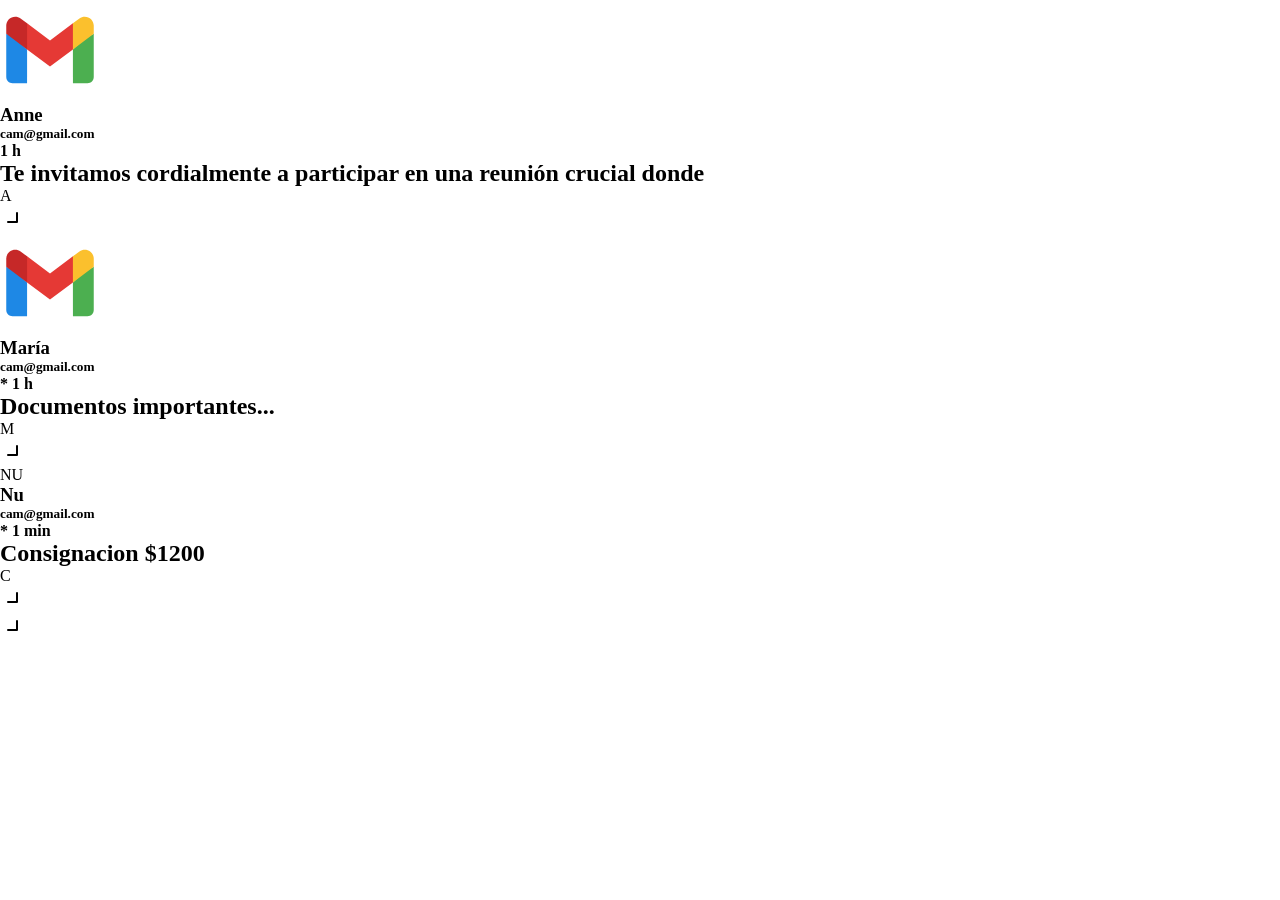
==== index.html @ 732ffcc9 "actualizacion" ====
<!DOCTYPE html>
<html lang="en">

<head>
    <meta charset="UTF-8">
    <meta name="viewport" content="width=device-width, initial-scale=1.0">
    <title>Document</title>
    <link rel="stylesheet" href="/Notificacion/css/index.css">
</head>

<body>

    <main>
        <section class="slaider">
            <section class="contenedor">
                <div class="logo">
                    <svg class="gmai" xmlns="http://www.w3.org/2000/svg" x="0px" y="0px" width="100" height="100"
                        viewBox="0 0 48 48">
                        <path fill="#4caf50" d="M45,16.2l-5,2.75l-5,4.75L35,40h7c1.657,0,3-1.343,3-3V16.2z"></path>
                        <path fill="#1e88e5" d="M3,16.2l3.614,1.71L13,23.7V40H6c-1.657,0-3-1.343-3-3V16.2z"></path>
                        <polygon fill="#e53935" points="35,11.2 24,19.45 13,11.2 12,17 13,23.7 24,31.95 35,23.7 36,17">
                        </polygon>
                        <path fill="#c62828"
                            d="M3,12.298V16.2l10,7.5V11.2L9.876,8.859C9.132,8.301,8.228,8,7.298,8h0C4.924,8,3,9.924,3,12.298z">
                        </path>
                        <path fill="#fbc02d"
                            d="M45,12.298V16.2l-10,7.5V11.2l3.124-2.341C38.868,8.301,39.772,8,40.702,8h0 C43.076,8,45,9.924,45,12.298z">
                        </path>
                    </svg>
                </div>
                <div class="textU">
                    <div class="name">
                        <h1>Anne</h1>
                    </div>
                    <div class="correo">
                        <h5>cam@gmail.com</h5>
                    </div>
                    <div class="hora">
                        <h4> 1 h</h4>
                    </div>
                    <div class="textD">
                        <h2>Te invitamos cordialmente a participar en una reunión crucial donde</h2>
                    </div>
                </div>
                <div class="letra"><span>A</span></div>
                <div class="arro">
                    <svg xmlns="http://www.w3.org/2000/svg" width="24" height="24" viewBox="0 0 24 24" fill="none"
                        stroke="currentColor" stroke-width="2" stroke-linecap="round" stroke-linejoin="round"
                        class="iconA">
                        <path stroke="none" d="M0 0h24v24H0z" fill="none" />
                        <path d="M17 8l0 9l-9 0" />
                    </svg>
                </div>

            </section>
        
            
            <section class="contenedor">
                <div class="logo">
                    <svg class="gmai" xmlns="http://www.w3.org/2000/svg" x="0px" y="0px" width="100" height="100"
                        viewBox="0 0 48 48">
                        <path fill="#4caf50" d="M45,16.2l-5,2.75l-5,4.75L35,40h7c1.657,0,3-1.343,3-3V16.2z"></path>
                        <path fill="#1e88e5" d="M3,16.2l3.614,1.71L13,23.7V40H6c-1.657,0-3-1.343-3-3V16.2z"></path>
                        <polygon fill="#e53935" points="35,11.2 24,19.45 13,11.2 12,17 13,23.7 24,31.95 35,23.7 36,17">
                        </polygon>
                        <path fill="#c62828"
                            d="M3,12.298V16.2l10,7.5V11.2L9.876,8.859C9.132,8.301,8.228,8,7.298,8h0C4.924,8,3,9.924,3,12.298z">
                        </path>
                        <path fill="#fbc02d"
                            d="M45,12.298V16.2l-10,7.5V11.2l3.124-2.341C38.868,8.301,39.772,8,40.702,8h0 C43.076,8,45,9.924,45,12.298z">
                        </path>
                    </svg>
                </div>
                <div class="textU">
                    <div class="name">
                        <h1>María</h1>
                    </div>
                    <div class="correo">
                        <h5>cam@gmail.com</h5>
                    </div>
                    <div class="hora">
                        <h4>* 1 h</h4>
                    </div>
                    <div class="textD">
                        <h2>Documentos importantes...</h2>
                    </div>
                </div>
                <div class="letra"><span>M</span></div>
                <div class="arro">
                    <svg xmlns="http://www.w3.org/2000/svg" width="24" height="24" viewBox="0 0 24 24" fill="none"
                        stroke="currentColor" stroke-width="2" stroke-linecap="round" stroke-linejoin="round"
                        class="iconA">
                        <path stroke="none" d="M0 0h24v24H0z" fill="none" />
                        <path d="M17 8l0 9l-9 0" />
                    </svg>
                </div>

            </section>
            <section class="contenedor">
                <div class="logo mor">
                            NU
                </div>
                <div class="textU">
                    <div class="name ">
                        <h1>Nu</h1>
                    </div>
                    <div class="correo">
                        <h5>cam@gmail.com</h5>
                    </div>
                    <div class="hora">
                        <h4>* 1 min</h4>
                    </div>
                    <div class="textD">
                        <h2>Consignacion $1200</h2>
                    </div>
                </div>
                <div class="letra num "><span>C</span></div>
                <div class="arro">
                    <svg xmlns="http://www.w3.org/2000/svg" width="24" height="24" viewBox="0 0 24 24" fill="none"
                        stroke="currentColor" stroke-width="2" stroke-linecap="round" stroke-linejoin="round"
                        class="iconA">
                        <path stroke="none" d="M0 0h24v24H0z" fill="none" />
                        <path d="M17 8l0 9l-9 0" />
                    </svg>
                </div>

            </section> 
        </section>
            <div class="arrow">
                <svg xmlns="http://www.w3.org/2000/svg" width="24" height="24" viewBox="0 0 24 24" fill="none"
                    stroke="currentColor" stroke-width="2" stroke-linecap="round" stroke-linejoin="round"
                    class="iconS">
                    <path stroke="none" d="M0 0h24v24H0z" fill="none" />
                    <path d="M17 8l0 9l-9 0" />
                </svg>
            </div>
    
    </main>

    
    <script src="/Notificacion/js/index.js"></script>
</body>

</html>
---- Notificacion/css/index.css ----
*{
    box-sizing: border-box;
    margin: 0;
    padding: 0;
}
@media (max-width:464px) {
 

    main{
        display: flex;
        justify-content: center;
        align-items: center;
        flex-direction: column;
        width: 100%;
        height: 400px;
        background-color:rgb(197, 199, 199);
    }
  
    .contenedor{
        display: flex;
        justify-content: space-around;
        width: 90%;
        height: 70px;
        background-color: rgb(255, 255, 255);
        border-radius: 10px;
        opacity: 0;
        transition: all 1s ease-in-out;
        transform: translateY(-100px);
        margin-top: 10px;
        cursor: pointer;
        flex-shrink: 0;
        
    }
    .contenedor.activar{
    transform-origin: top;
    height: 70px;
    
    }

.contenedor.activar{
    transform-origin: top;
    height: 75px;
   }
    
    .logo{
        display: flex;
        align-items: center;
        justify-content: center;
        width: 40px;
        height: 40px;
        border-radius: 50%;
        background-color: rgb(53, 75, 116);
        margin: 10px;
    }
    .mor{
        background-color: rgb(111, 0, 255);
        color: rgb(255, 255, 255);
    }
    .letra.num{
        background-color: rgb(0, 0, 0);
        color: rgb(255, 255, 255);
    }
    .textU{
        width: 40%;
        height: 40px;
        background-color: rgb(255, 255, 255);
        display: flex;
        gap: 2px;
        flex-wrap:wrap;
    }
    .gmai{
        width: 30px;
        height: 30px;
    }
    
    .name{
        display: flex;
        align-items: center;
        width: auto;
        height: 20px;
        background-color: rgb(255, 255, 255);
        font-size: 10px;
        margin-top: 10px;
    }
    .correo{
        display: flex;
        align-items: center;
        width: auto;
        height: 20px;
        background-color: rgb(255, 255, 255);
        margin-top: 10px;
    
    }
    h5{
        font-size: 7px;
        margin-bottom: 0;
        gap: 4px;
        margin-bottom: -4px;
        opacity: 60%;
        font-weight: 200;
    }
    h2{
        font-size: 7px;
        margin-bottom: 0;
        gap: 4px;
        margin-bottom: -4px;
        opacity: 60%;
        font-weight: 200;
    }
    .hora{
        display: flex;
        align-items: center;
        width: auto;
        height: 20px;
        align-items: center;
        margin-top: 10px;
    
    }
    h4{
        font-size: 7px;
        margin-bottom: 0;
        gap: 4px;
        margin-bottom: -4px;
        opacity: 60%;
        font-weight: 200;
        
    }
    
    .letra{
        display: flex;
        align-items: center;
        justify-content: center;
        width: 40px;
        height: 40px;
        border-radius: 50%;
        background-color: rgb(216, 91, 91);
        color: white;
        margin: 10px;
    
    }
    
    .arro{
        width: 10%;
        height: 40px;
        background-color: rgb(255, 255, 255);
        display: flex;
        align-items: center;
        justify-content: center;
        margin-top: 10px;
    
    }
    
    .iconA{
        display: flex;
        transform: rotate(45deg);
        transition: all 400ms ease-in-out;
    
    }
    .iconA.activar{
        transform: rotate(225deg);
    }
    .slaider{
        display: flex;
        align-items: center;
        width: 100%;
        height: 90px;
        flex-direction: column;
        background-color:rgb(197, 199, 199);
        overflow-y: scroll; 
       transition: all 1s ease-in-out;
    }

  
    .iconS{
        transform: rotate(45deg);
        cursor: pointer; 
        transition: all 1s ease-in-out;
        opacity: 0;
    }
    .arrow{
        display: flex;
        align-items: center;
        justify-content: center;
    }

    .iconS{
        transform: rotate(45deg);
        cursor: pointer; 
        transition: all 1s ease-in-out;
        opacity: 0;
    }
    .iconS.accion{
        transform: rotate(225deg);
      
    }
    .slaider.accion{
        height: 300px;
        
    }
    h2{
        font-size: 7px;
        margin-bottom: 0;
        gap: 4px;
        margin-bottom: -4px;
        opacity: 60%;
        font-weight: 200;
        overflow: hidden;
        display: -webkit-box;
        -webkit-box-orient: vertical;
        -webkit-line-clamp: 1;
      

    }

    h2.activar{ 
        display: -webkit-box;
        -webkit-box-orient: vertical;
        -webkit-line-clamp: 2;
    }

    }
    
@media (min-width:1464px) {
    main{
        display: flex;
        justify-content: center;
        align-items: center;
        flex-direction: column;
        width: 100%;
        height: 400px;
        background-color:rgb(197, 199, 199);

    }
    .slaider{
        display: flex;
        align-items: center;
        width: 20%;
        height: 75px;
        flex-direction: column;
        background-color:rgb(197, 199, 199);
        overflow-y: scroll; 
       transition: all 1s ease-in-out;
    }
    .contenedor{
        display: flex;
        width: 90%;
        height: 60px;
        background-color: rgb(255, 255, 255);
        border-radius: 10px;
        opacity: 0;
        transition: all 1s ease-in-out;
        transform: translateY(-100px);
        margin: 5px;
        flex-shrink: 0;
        gap: 1px;

    }
.contenedor.activar{
    transform-origin: top;
    height: 75px;
   }
    
    .logo{
        display: flex;
        align-items: center;
        justify-content: center;
        width: 40px;
        height: 40px;
        border-radius: 50%;
        background-color: rgb(53, 75, 116);
        margin: 10px;
    }
    .mor{
        background-color: rgb(111, 0, 255);
        color: rgb(255, 255, 255);
    }
    .letra.num{
        background-color: rgb(0, 0, 0);
        color: rgb(255, 255, 255);
    }
    .textU{
        width: 40%;
        height: 40px;
        background-color: rgb(255, 255, 255);
        display: flex;
        gap: 2px;
        flex-wrap:wrap;
        margin-top: 10px;
    }
    .gmai{
        width: 30px;
        height: 30px;
    }
    
    .name{
        display: flex;
        align-items: center;
        width: auto;
        height: 20px;
        background-color: rgb(255, 255, 255);
        font-size: 10px;
    }
    .correo{
        display: flex;
        align-items: center;
        width: auto;
        height: 20px;
        background-color: rgb(255, 255, 255);

    }
    h5{
        font-size: 7px;
        margin-bottom: 0;
        gap: 4px;
        margin-bottom: -4px;
        opacity: 60%;
        font-weight: 200;
    }
    h2{
        font-size: 7px;
        margin-bottom: 0;
        gap: 4px;
        margin-bottom: -4px;
        opacity: 60%;
        font-weight: 200;
        overflow: hidden;
        display: -webkit-box;
        -webkit-box-orient: vertical;
        -webkit-line-clamp: 1;
      

    }

    h2.activar{ 
        display: -webkit-box;
        -webkit-box-orient: vertical;
        -webkit-line-clamp: 2;
    }
    .hora{
        display: flex;
        align-items: center;
        width: auto;
        height: 20px;
        align-items: center;
    }
    h4{
        font-size: 7px;
        margin-bottom: 0;
        gap: 4px;
        margin-bottom: -4px;
        opacity: 60%;
        font-weight: 200;

    }
    
    .letra{
        display: flex;
        align-items: center;
        justify-content: center;
        width: 40px;
        height: 40px;
        border-radius: 50%;
        background-color: rgb(216, 91, 91);
        color: white;
        margin: 10px;
        cursor: pointer;

    }
    
    .arro{
        width: 10%;
        height: 40px;
        background-color: rgb(255, 255, 255);
        display: flex;
        align-items: center;
        justify-content: center;
        margin-top: 10px;

    }
    
    .iconA{
        display: flex;
        transform: rotate(45deg);
        transition: all 400ms ease-in-out;
        cursor: pointer;
    }
    .iconA.activar{
        transform: rotate(225deg);
    }
    .iconB{
        display: flex;
        transform: rotate(45deg);
        transition: all 400ms ease-in-out;
        cursor: pointer;
    }

    .arrow{
        display: flex;
        align-items: center;
        justify-content: center;
    }

    .iconS{
        transform: rotate(45deg);
        cursor: pointer; 
        transition: all 1s ease-in-out;
        opacity: 0;
    }
    .iconS.accion{
        transform: rotate(225deg);
      
    }
    .slaider.accion{
        height: 220px;
        
    }
}
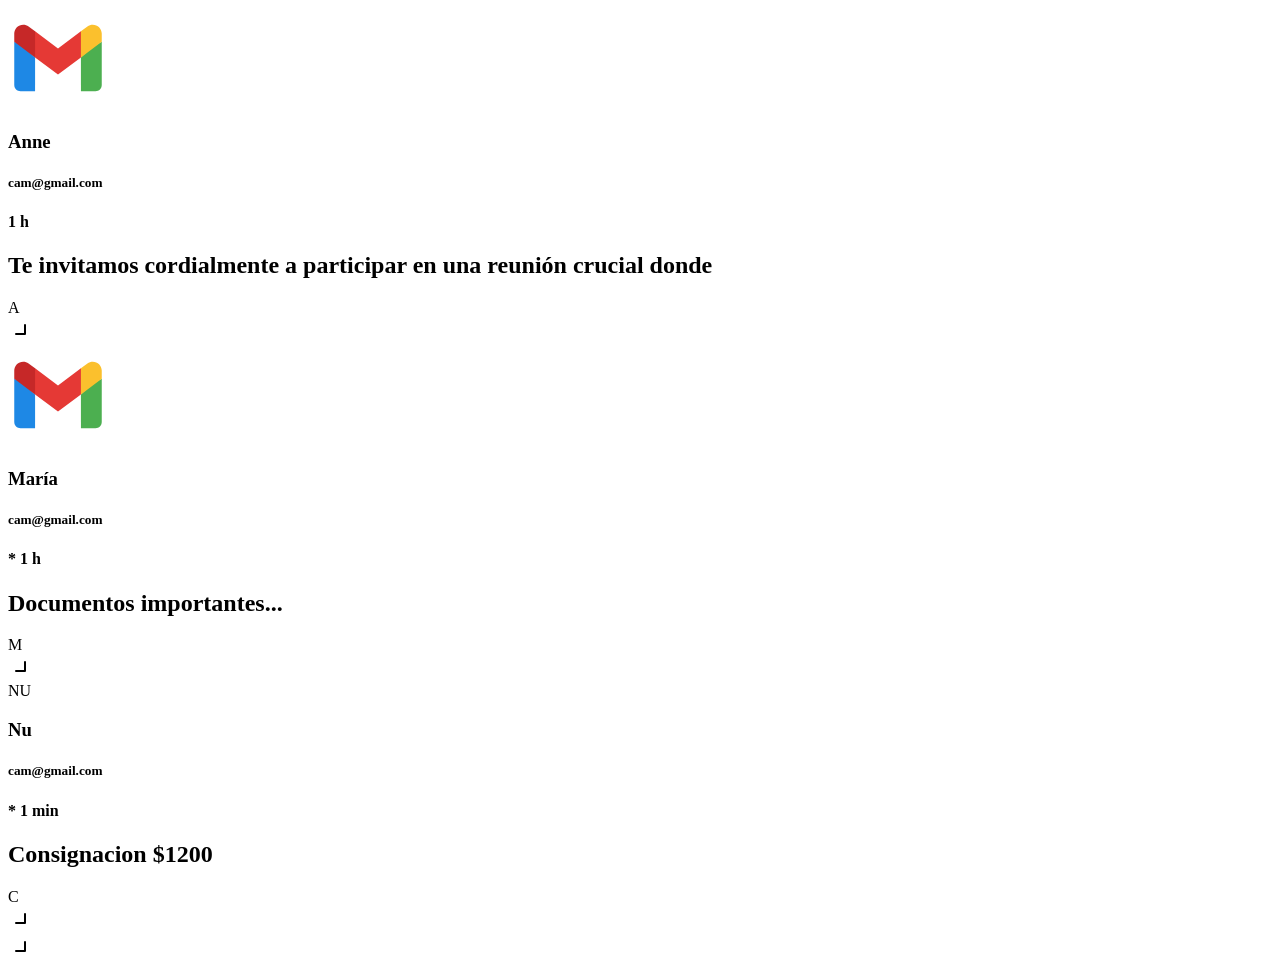
==== commit 8244debb: "new actualizacion" ====
--- a/index.html
+++ b/index.html
@@ -5,7 +5,7 @@
     <meta charset="UTF-8">
     <meta name="viewport" content="width=device-width, initial-scale=1.0">
     <title>Document</title>
-    <link rel="stylesheet" href="/Notificacion/css/index.css">
+    <link rel="stylesheet" href="./css/index.css">
 </head>
 
 <body>
@@ -138,7 +138,7 @@
     </main>
 
     
-    <script src="/Notificacion/js/index.js"></script>
+    <script src="./js/index.js"></script>
 </body>
 
 </html>
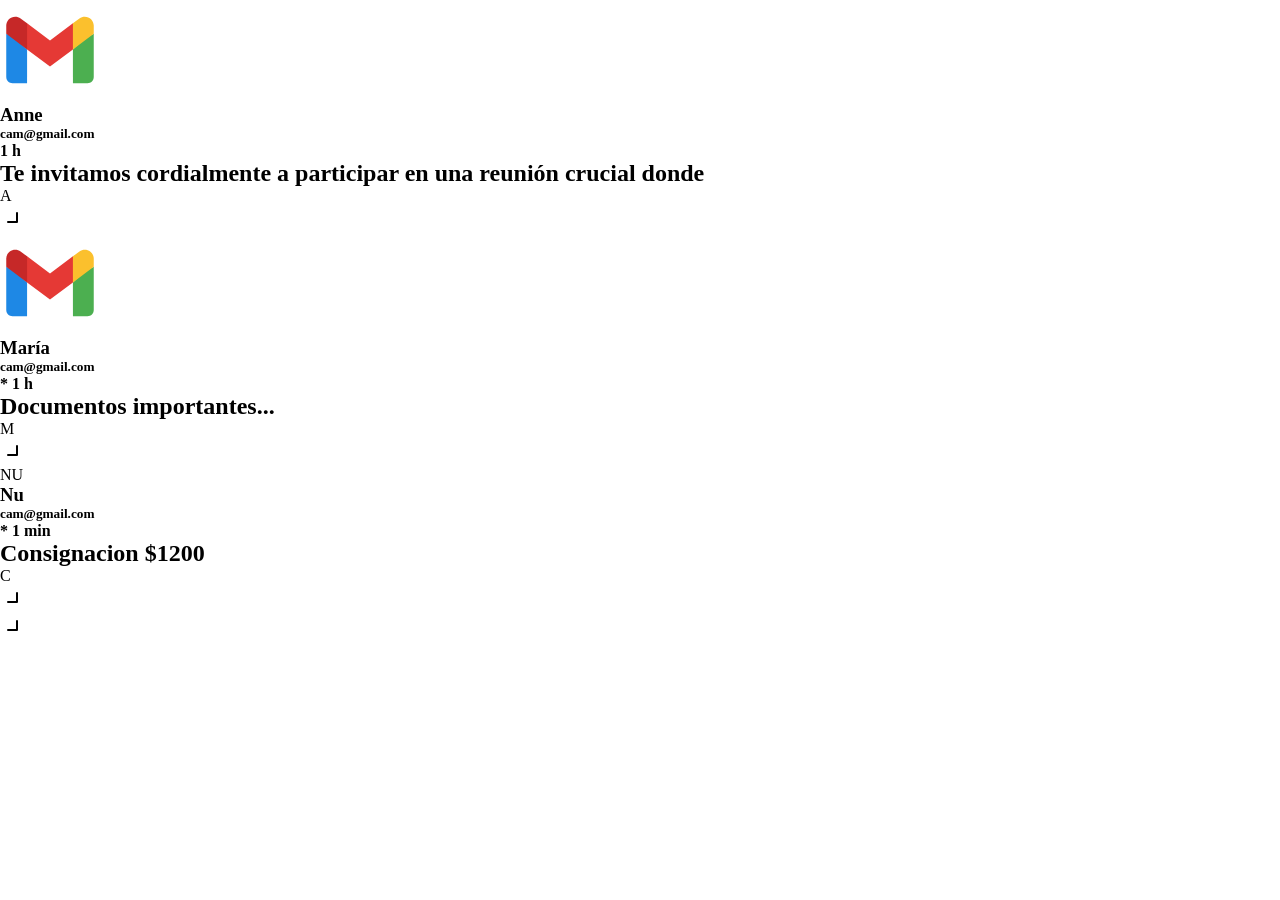
==== commit 657e7da8: "actuali" ====
--- a/index.html
+++ b/index.html
@@ -5,7 +5,7 @@
     <meta charset="UTF-8">
     <meta name="viewport" content="width=device-width, initial-scale=1.0">
     <title>Document</title>
-    <link rel="stylesheet" href="./css/index.css">
+    <link rel="stylesheet" href="Notificacion/css/index.css">
 </head>
 
 <body>
@@ -138,7 +138,7 @@
     </main>
 
     
-    <script src="./js/index.js"></script>
+    <script src="Notificacion/js/index.js"></script>
 </body>
 
 </html>
--- a/Notificacion/css/index.css
+++ b/Notificacion/css/index.css
@@ -0,0 +1,418 @@
+*{
+    box-sizing: border-box;
+    margin: 0;
+    padding: 0;
+}
+@media (max-width:464px) {
+ 
+
+    main{
+        display: flex;
+        justify-content: center;
+        align-items: center;
+        flex-direction: column;
+        width: 100%;
+        height: 400px;
+        background-color:rgb(197, 199, 199);
+    }
+  
+    .contenedor{
+        display: flex;
+        justify-content: space-around;
+        width: 90%;
+        height: 70px;
+        background-color: rgb(255, 255, 255);
+        border-radius: 10px;
+        opacity: 0;
+        transition: all 1s ease-in-out;
+        transform: translateY(-100px);
+        margin-top: 10px;
+        cursor: pointer;
+        flex-shrink: 0;
+        
+    }
+    .contenedor.activar{
+    transform-origin: top;
+    height: 70px;
+    
+    }
+
+.contenedor.activar{
+    transform-origin: top;
+    height: 75px;
+   }
+    
+    .logo{
+        display: flex;
+        align-items: center;
+        justify-content: center;
+        width: 40px;
+        height: 40px;
+        border-radius: 50%;
+        background-color: rgb(53, 75, 116);
+        margin: 10px;
+    }
+    .mor{
+        background-color: rgb(111, 0, 255);
+        color: rgb(255, 255, 255);
+    }
+    .letra.num{
+        background-color: rgb(0, 0, 0);
+        color: rgb(255, 255, 255);
+    }
+    .textU{
+        width: 40%;
+        height: 40px;
+        background-color: rgb(255, 255, 255);
+        display: flex;
+        gap: 2px;
+        flex-wrap:wrap;
+    }
+    .gmai{
+        width: 30px;
+        height: 30px;
+    }
+    
+    .name{
+        display: flex;
+        align-items: center;
+        width: auto;
+        height: 20px;
+        background-color: rgb(255, 255, 255);
+        font-size: 10px;
+        margin-top: 10px;
+    }
+    .correo{
+        display: flex;
+        align-items: center;
+        width: auto;
+        height: 20px;
+        background-color: rgb(255, 255, 255);
+        margin-top: 10px;
+    
+    }
+    h5{
+        font-size: 7px;
+        margin-bottom: 0;
+        gap: 4px;
+        margin-bottom: -4px;
+        opacity: 60%;
+        font-weight: 200;
+    }
+    h2{
+        font-size: 7px;
+        margin-bottom: 0;
+        gap: 4px;
+        margin-bottom: -4px;
+        opacity: 60%;
+        font-weight: 200;
+    }
+    .hora{
+        display: flex;
+        align-items: center;
+        width: auto;
+        height: 20px;
+        align-items: center;
+        margin-top: 10px;
+    
+    }
+    h4{
+        font-size: 7px;
+        margin-bottom: 0;
+        gap: 4px;
+        margin-bottom: -4px;
+        opacity: 60%;
+        font-weight: 200;
+        
+    }
+    
+    .letra{
+        display: flex;
+        align-items: center;
+        justify-content: center;
+        width: 40px;
+        height: 40px;
+        border-radius: 50%;
+        background-color: rgb(216, 91, 91);
+        color: white;
+        margin: 10px;
+    
+    }
+    
+    .arro{
+        width: 10%;
+        height: 40px;
+        background-color: rgb(255, 255, 255);
+        display: flex;
+        align-items: center;
+        justify-content: center;
+        margin-top: 10px;
+    
+    }
+    
+    .iconA{
+        display: flex;
+        transform: rotate(45deg);
+        transition: all 400ms ease-in-out;
+    
+    }
+    .iconA.activar{
+        transform: rotate(225deg);
+    }
+    .slaider{
+        display: flex;
+        align-items: center;
+        width: 100%;
+        height: 90px;
+        flex-direction: column;
+        background-color:rgb(197, 199, 199);
+        overflow-y: scroll; 
+       transition: all 1s ease-in-out;
+    }
+
+  
+    .iconS{
+        transform: rotate(45deg);
+        cursor: pointer; 
+        transition: all 1s ease-in-out;
+        opacity: 0;
+    }
+    .arrow{
+        display: flex;
+        align-items: center;
+        justify-content: center;
+    }
+
+    .iconS{
+        transform: rotate(45deg);
+        cursor: pointer; 
+        transition: all 1s ease-in-out;
+        opacity: 0;
+    }
+    .iconS.accion{
+        transform: rotate(225deg);
+      
+    }
+    .slaider.accion{
+        height: 300px;
+        
+    }
+    h2{
+        font-size: 7px;
+        margin-bottom: 0;
+        gap: 4px;
+        margin-bottom: -4px;
+        opacity: 60%;
+        font-weight: 200;
+        overflow: hidden;
+        display: -webkit-box;
+        -webkit-box-orient: vertical;
+        -webkit-line-clamp: 1;
+      
+
+    }
+
+    h2.activar{ 
+        display: -webkit-box;
+        -webkit-box-orient: vertical;
+        -webkit-line-clamp: 2;
+    }
+
+    }
+    
+@media (min-width:1464px) {
+    main{
+        display: flex;
+        justify-content: center;
+        align-items: center;
+        flex-direction: column;
+        width: 100%;
+        height: 400px;
+        background-color:rgb(197, 199, 199);
+
+    }
+    .slaider{
+        display: flex;
+        align-items: center;
+        width: 20%;
+        height: 75px;
+        flex-direction: column;
+        background-color:rgb(197, 199, 199);
+        overflow-y: scroll; 
+       transition: all 1s ease-in-out;
+    }
+    .contenedor{
+        display: flex;
+        width: 90%;
+        height: 60px;
+        background-color: rgb(255, 255, 255);
+        border-radius: 10px;
+        opacity: 0;
+        transition: all 1s ease-in-out;
+        transform: translateY(-100px);
+        margin: 5px;
+        flex-shrink: 0;
+        gap: 1px;
+
+    }
+.contenedor.activar{
+    transform-origin: top;
+    height: 75px;
+   }
+    
+    .logo{
+        display: flex;
+        align-items: center;
+        justify-content: center;
+        width: 40px;
+        height: 40px;
+        border-radius: 50%;
+        background-color: rgb(53, 75, 116);
+        margin: 10px;
+    }
+    .mor{
+        background-color: rgb(111, 0, 255);
+        color: rgb(255, 255, 255);
+    }
+    .letra.num{
+        background-color: rgb(0, 0, 0);
+        color: rgb(255, 255, 255);
+    }
+    .textU{
+        width: 40%;
+        height: 40px;
+        background-color: rgb(255, 255, 255);
+        display: flex;
+        gap: 2px;
+        flex-wrap:wrap;
+        margin-top: 10px;
+    }
+    .gmai{
+        width: 30px;
+        height: 30px;
+    }
+    
+    .name{
+        display: flex;
+        align-items: center;
+        width: auto;
+        height: 20px;
+        background-color: rgb(255, 255, 255);
+        font-size: 10px;
+    }
+    .correo{
+        display: flex;
+        align-items: center;
+        width: auto;
+        height: 20px;
+        background-color: rgb(255, 255, 255);
+
+    }
+    h5{
+        font-size: 7px;
+        margin-bottom: 0;
+        gap: 4px;
+        margin-bottom: -4px;
+        opacity: 60%;
+        font-weight: 200;
+    }
+    h2{
+        font-size: 7px;
+        margin-bottom: 0;
+        gap: 4px;
+        margin-bottom: -4px;
+        opacity: 60%;
+        font-weight: 200;
+        overflow: hidden;
+        display: -webkit-box;
+        -webkit-box-orient: vertical;
+        -webkit-line-clamp: 1;
+      
+
+    }
+
+    h2.activar{ 
+        display: -webkit-box;
+        -webkit-box-orient: vertical;
+        -webkit-line-clamp: 2;
+    }
+    .hora{
+        display: flex;
+        align-items: center;
+        width: auto;
+        height: 20px;
+        align-items: center;
+    }
+    h4{
+        font-size: 7px;
+        margin-bottom: 0;
+        gap: 4px;
+        margin-bottom: -4px;
+        opacity: 60%;
+        font-weight: 200;
+
+    }
+    
+    .letra{
+        display: flex;
+        align-items: center;
+        justify-content: center;
+        width: 40px;
+        height: 40px;
+        border-radius: 50%;
+        background-color: rgb(216, 91, 91);
+        color: white;
+        margin: 10px;
+        cursor: pointer;
+
+    }
+    
+    .arro{
+        width: 10%;
+        height: 40px;
+        background-color: rgb(255, 255, 255);
+        display: flex;
+        align-items: center;
+        justify-content: center;
+        margin-top: 10px;
+
+    }
+    
+    .iconA{
+        display: flex;
+        transform: rotate(45deg);
+        transition: all 400ms ease-in-out;
+        cursor: pointer;
+    }
+    .iconA.activar{
+        transform: rotate(225deg);
+    }
+    .iconB{
+        display: flex;
+        transform: rotate(45deg);
+        transition: all 400ms ease-in-out;
+        cursor: pointer;
+    }
+
+    .arrow{
+        display: flex;
+        align-items: center;
+        justify-content: center;
+    }
+
+    .iconS{
+        transform: rotate(45deg);
+        cursor: pointer; 
+        transition: all 1s ease-in-out;
+        opacity: 0;
+    }
+    .iconS.accion{
+        transform: rotate(225deg);
+      
+    }
+    .slaider.accion{
+        height: 220px;
+        
+    }
+}
+
